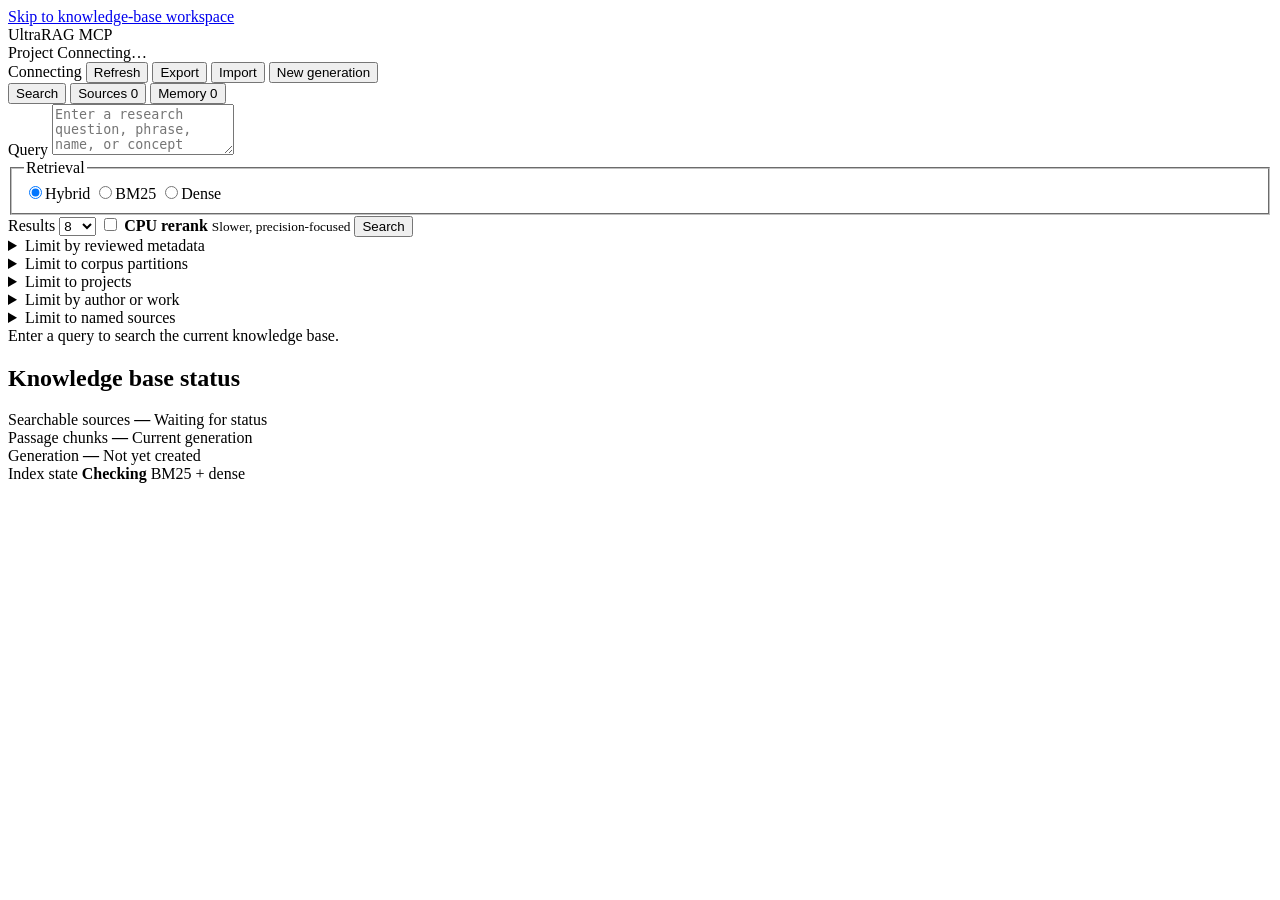
==== src/ui_ultra_rag_mcp/static/index.html @ 7df2b5f9 "Let a host show the MCP clients attached to it A server that serves a browser workspace and also ans" ====
<!doctype html>
<html lang="en">
  <head>
    <meta charset="utf-8">
    <meta name="viewport" content="width=device-width, initial-scale=1">
    <meta name="color-scheme" content="light">
    <meta name="description" content="Local evidence retrieval for an UltraRAG MCP knowledge base.">
    <title>UltraRAG MCP</title>
    <link rel="stylesheet" href="/assets/app.css">
    <script src="/assets/app.js" defer></script>
  </head>
  <body>
    <a class="skip-link" href="#workspace">Skip to knowledge-base workspace</a>

    <header class="site-header">
      <div id="application-name" class="brand-name">UltraRAG MCP</div>

      <div class="project-identity">
        <span id="project-label" class="project-label">Project</span>
        <span id="project-name" class="project-name">Connecting…</span>
        <span id="project-path" class="project-path"></span>
        <span id="version-label" class="version-label" hidden></span>
      </div>

      <div class="header-actions">
        <span id="connection-state" class="connection-state" data-state="loading">
          <span class="status-dot" aria-hidden="true"></span>
          <span>Connecting</span>
        </span>
        <button id="refresh-button" class="button button-quiet" type="button">
          Refresh
        </button>
        <button id="export-button" class="button button-quiet" type="button" data-capability="bundle_export">
          Export
        </button>
        <button id="import-button" class="button button-quiet" type="button" data-capability="bundle_import">
          Import
        </button>
        <button id="ingest-button" class="button button-primary" type="button" data-capability="ingestion">
          New generation
        </button>
      </div>
    </header>

    <main id="workspace" class="workspace">
      <nav id="section-tabs" class="section-tabs" aria-label="Knowledge base views">
        <button class="tab-button is-active" type="button" data-view="search" data-capability="documents" aria-selected="true">
          Search
        </button>
        <button class="tab-button" type="button" data-view="sources" data-capability="sources" aria-selected="false">
          Sources <span id="source-tab-count" class="tab-count">0</span>
        </button>
        <button class="tab-button" type="button" data-view="memory" data-capability="memory" aria-selected="false">
          <span id="memory-tab-label">Memory</span> <span id="memory-tab-count" class="tab-count">0</span>
        </button>
      </nav>

      <section id="search-view" class="view-panel is-active" data-panel="search" data-capability="documents">
        <form id="search-form" class="search-console">
          <label class="query-field" for="query">
            <span class="field-label">Query</span>
            <textarea
              id="query"
              name="query"
              rows="3"
              required
              placeholder="Enter a research question, phrase, name, or concept"
            ></textarea>
          </label>

          <div class="search-controls">
            <fieldset class="method-control" data-capability="retrieval_modes">
              <legend>Retrieval</legend>
              <label><input type="radio" name="retrieval_method" value="hybrid" checked><span>Hybrid</span></label>
              <label><input type="radio" name="retrieval_method" value="bm25"><span>BM25</span></label>
              <label><input type="radio" name="retrieval_method" value="dense"><span>Dense</span></label>
            </fieldset>

            <label class="compact-field" for="top-k">
              <span>Results</span>
              <select id="top-k" name="top_k">
                <option value="5">5</option>
                <option value="8" selected>8</option>
                <option value="12">12</option>
                <option value="20">20</option>
              </select>
            </label>

            <label class="check-control" for="rerank" data-capability="reranking">
              <input id="rerank" name="rerank" type="checkbox">
              <span>
                <strong>CPU rerank</strong>
                <small>Slower, precision-focused</small>
              </span>
            </label>

            <button id="search-button" class="button button-primary search-submit" type="submit">
              Search
            </button>
          </div>

          <details class="filter-drawer" data-capability="metadata_filters">
            <summary>Limit by reviewed metadata</summary>
            <div class="filter-fields">
              <label for="category-filter">
                <span class="field-label">Categories</span>
                <input id="category-filter" type="text" placeholder="political economy, technology">
                <small>Comma separated; every category must match.</small>
              </label>
              <label for="keyword-filter">
                <span class="field-label">Keywords</span>
                <input id="keyword-filter" type="text" placeholder="labour, AI">
                <small>Comma separated; every keyword must match.</small>
              </label>
            </div>
          </details>

          <details class="filter-drawer" data-capability="category_partitions">
            <summary>Limit to corpus partitions</summary>
            <div class="filter-fields">
              <label for="category-any-filter">
                <span class="field-label">Any of these categories</span>
                <input id="category-any-filter" type="text" placeholder="Commodity fetishism, Digital defetishism">
                <small>Comma separated; at least one category must match. Pick from the partition list beside the status.</small>
              </label>
            </div>
          </details>

          <details class="filter-drawer" data-capability="project_metadata">
            <summary>Limit to projects</summary>
            <div class="filter-fields">
              <label for="project-any-filter">
                <span class="field-label">Any of these projects</span>
                <input id="project-any-filter" type="text" placeholder="ai-and-fetishism">
                <small>Comma separated; at least one project tag must match. Pick from the project list beside the status.</small>
              </label>
            </div>
          </details>

          <details class="filter-drawer" data-capability="bibliographic_filters">
            <summary>Limit by author or work</summary>
            <div class="filter-fields">
              <label for="author-filter">
                <span class="field-label">Any of these authors</span>
                <input id="author-filter" type="text" placeholder="Crawford, Gidwani">
                <small>Comma separated; at least one name must appear in the source's authors. A surname is enough.</small>
              </label>
              <label for="title-filter">
                <span class="field-label">Any of these titles</span>
                <input id="title-filter" type="text" placeholder="Atlas of AI, Waste Frontiers">
                <small>Comma separated; at least one phrase must appear in the source's title. A remembered fragment is enough.</small>
              </label>
            </div>
          </details>

          <details class="filter-drawer" data-capability="source_selection">
            <summary>Limit to named sources</summary>
            <div class="filter-fields">
              <label for="include-source-filter">
                <span class="field-label">Only these sources</span>
                <input id="include-source-filter" type="text" placeholder="src_…, src_…">
                <small>Stable source IDs, comma separated. Empty searches every source. Use “Only this source” in the Sources view.</small>
              </label>
              <label for="exclude-source-filter">
                <span class="field-label">Exclude these sources</span>
                <input id="exclude-source-filter" type="text" placeholder="src_…, src_…">
                <small>Stable source IDs, comma separated. Empty excludes nothing. Use “Exclude from search” in the Sources view.</small>
              </label>
            </div>
          </details>
        </form>

        <div id="search-summary" class="result-summary" hidden>
          <h2 id="result-heading">Results</h2>
          <div id="result-meta" class="result-meta"></div>
        </div>

        <div id="search-empty" class="empty-state">
          Enter a query to search the current knowledge base.
        </div>

        <div id="results" class="results-list" aria-live="polite"></div>
      </section>

      <section id="sources-view" class="view-panel" data-panel="sources" data-capability="sources" hidden>
        <div class="sources-toolbar">
          <h2>Indexed sources</h2>
          <label class="source-filter" for="source-filter">
            <span class="visually-hidden">Filter sources</span>
            <input id="source-filter" type="search" placeholder="Filter by title, author, category…">
          </label>
        </div>

        <div id="source-list" class="source-list" aria-live="polite"></div>

        <section id="excluded-section" class="excluded-section" hidden>
          <div class="section-heading-row">
            <h3>Excluded sources</h3>
            <span id="excluded-count" class="count-badge">0</span>
          </div>
          <div id="excluded-list" class="excluded-list"></div>
        </section>
      </section>

      <section id="memory-view" class="view-panel" data-panel="memory" data-capability="memory" hidden>
        <div class="memory-toolbar">
          <h2 id="memory-heading">Memory</h2>
        </div>

        <p id="memory-note" class="form-note" hidden></p>

        <div id="memory-scopes" class="memory-scopes" aria-live="polite"></div>
      </section>

      <section class="system-summary" data-capability="documents" aria-labelledby="system-summary-title">
        <h2 id="system-summary-title">Knowledge base status</h2>

        <div id="status-cards" class="status-grid" aria-live="polite">
          <article class="stat-card">
            <span class="stat-label">Searchable sources</span>
            <strong id="searchable-count" class="stat-value">—</strong>
            <span id="source-detail" class="stat-detail">Waiting for status</span>
          </article>
          <article class="stat-card">
            <span class="stat-label">Passage chunks</span>
            <strong id="chunk-count" class="stat-value">—</strong>
            <span class="stat-detail">Current generation</span>
          </article>
          <article class="stat-card">
            <span class="stat-label">Generation</span>
            <strong id="generation-label" class="stat-value stat-value-code">—</strong>
            <span id="generation-date" class="stat-detail">Not yet created</span>
          </article>
          <article class="stat-card stat-card-state">
            <span class="stat-label">Index state</span>
            <strong id="index-state" class="stat-value stat-value-state">Checking</strong>
            <span id="retrieval-detail" class="stat-detail">BM25 + dense</span>
          </article>
        </div>

        <div id="project-summary" class="partition-summary" data-capability="project_metadata" hidden>
          <h3>Projects</h3>
          <p class="form-note">Reviewed project tags with the number of searchable sources gathered for each. Select one to search it.</p>
          <div id="project-chips" class="partition-chips"></div>
        </div>

        <div id="partition-summary" class="partition-summary" data-capability="category_partitions" hidden>
          <h3>Corpus partitions</h3>
          <p class="form-note">Reviewed categories with the number of searchable sources carrying each. Select one to search it; select several to search their union.</p>
          <div id="partition-chips" class="partition-chips"></div>
        </div>

        <div id="client-summary" class="partition-summary" data-capability="clients" hidden>
          <h3>Attached clients</h3>
          <p class="form-note">Agents connected to this app over MCP. Disconnecting one ends its session; the client owns the process and decides whether to come back.</p>
          <div id="client-chips" class="partition-chips"></div>
        </div>

        <div id="status-notice" class="notice" hidden>
          <div>
            <strong id="status-notice-title">Attention needed</strong>
            <p id="status-notice-text"></p>
          </div>
          <button id="notice-action" class="text-button" type="button">Review sources</button>
        </div>
      </section>
    </main>

    <footer id="footer-text" class="site-footer" hidden></footer>

    <dialog id="ingest-dialog" class="dialog">
      <form id="ingest-form" method="dialog">
        <div class="dialog-header">
          <h2>Create a new generation</h2>
          <button class="icon-button dialog-close" type="button" aria-label="Close">×</button>
        </div>
        <p id="ingest-intro" class="dialog-intro">
          Included documents will be extracted and indexed. The current generation
          remains active unless the complete build succeeds.
        </p>
        <div class="two-column-fields" data-capability="chunk_settings">
          <label for="chunk-size">
            <span class="field-label">Chunk size</span>
            <input id="chunk-size" type="number" min="50" max="384" value="384" required>
            <small>GPT-2 tokens, maximum 384.</small>
          </label>
          <label for="chunk-overlap">
            <span class="field-label">Overlap</span>
            <input id="chunk-overlap" type="number" min="0" max="383" value="64" required>
            <small>Must be smaller than chunk size.</small>
          </label>
        </div>
        <div class="dialog-actions">
          <button class="button button-quiet dialog-close" type="button">Cancel</button>
          <button id="ingest-submit" class="button button-primary" type="submit">Create generation</button>
        </div>
      </form>
    </dialog>

    <dialog id="metadata-dialog" class="dialog dialog-wide">
      <form id="metadata-form" method="dialog">
        <div class="dialog-header">
          <h2>Edit source metadata</h2>
          <button class="icon-button dialog-close" type="button" aria-label="Close">×</button>
        </div>
        <input id="metadata-source-path" type="hidden">
        <div class="metadata-fields">
          <label class="field-span" for="metadata-title">
            <span class="field-label">Title</span>
            <input id="metadata-title" type="text">
          </label>
          <label for="metadata-authors">
            <span class="field-label">Authors</span>
            <input id="metadata-authors" type="text" placeholder="Author One, Author Two">
          </label>
          <label for="metadata-year">
            <span class="field-label">Year</span>
            <input id="metadata-year" type="number" min="1" max="9999">
          </label>
          <label class="field-span" for="metadata-doi">
            <span class="field-label">DOI</span>
            <input id="metadata-doi" type="text" placeholder="10.xxxx/…">
          </label>
          <label for="metadata-categories">
            <span class="field-label">Categories</span>
            <input id="metadata-categories" type="text" placeholder="political economy, media theory">
          </label>
          <label for="metadata-keywords">
            <span class="field-label">Keywords</span>
            <input id="metadata-keywords" type="text" placeholder="AI, labour, fetishism">
          </label>
          <label for="metadata-project" data-capability="project_metadata">
            <span class="field-label">Projects</span>
            <input id="metadata-project" type="text" placeholder="ai-and-fetishism">
          </label>
        </div>
        <p class="form-note">Metadata changes become searchable after a new ingestion.</p>
        <div class="dialog-actions">
          <button class="button button-quiet dialog-close" type="button">Cancel</button>
          <button id="metadata-submit" class="button button-primary" type="submit">Save metadata</button>
        </div>
      </form>
    </dialog>

    <dialog id="exclusion-dialog" class="dialog">
      <form id="exclusion-form" method="dialog">
        <div class="dialog-header">
          <h2>Exclude this source?</h2>
          <button class="icon-button dialog-close" type="button" aria-label="Close">×</button>
        </div>
        <input id="exclusion-source-path" type="hidden">
        <p id="exclusion-source-name" class="dialog-source-name"></p>
        <label for="exclusion-reason">
          <span class="field-label">Reason</span>
          <textarea id="exclusion-reason" rows="4" required placeholder="For example: duplicate representation; preferred copy is …"></textarea>
        </label>
        <p class="form-note">
          Retrieval changes immediately. The original file is not deleted or edited.
        </p>
        <div class="dialog-actions">
          <button class="button button-quiet dialog-close" type="button">Cancel</button>
          <button id="exclusion-submit" class="button button-danger" type="submit">Exclude source</button>
        </div>
      </form>
    </dialog>

    <dialog id="context-dialog" class="dialog dialog-context">
      <div class="dialog-header">
        <h2 id="context-title">Passage context</h2>
        <button class="icon-button dialog-close" type="button" aria-label="Close">×</button>
      </div>
      <div id="context-content" class="context-content"></div>
    </dialog>

    <dialog id="bundle-dialog" class="dialog">
      <form id="bundle-form" method="dialog">
        <div class="dialog-header">
          <h2>Import a project bundle</h2>
          <button class="icon-button dialog-close" type="button" aria-label="Close">×</button>
        </div>
        <p id="bundle-import-intro" class="dialog-intro">
          Place the archive in the server's project-local bundle directory, then
          enter its filename.
        </p>
        <label for="bundle-name">
          <span class="field-label">Bundle filename</span>
          <input id="bundle-name" type="text" required placeholder="project-generation.research-rag.zip">
        </label>
        <label class="check-control bundle-activate" for="bundle-activate">
          <input id="bundle-activate" type="checkbox" checked>
          <span>
            <strong>Select after import</strong>
            <small>The current generation changes only after validation and index reconstruction.</small>
          </span>
        </label>
        <div class="dialog-actions">
          <button class="button button-quiet dialog-close" type="button">Cancel</button>
          <button class="button button-primary" type="submit">Import bundle</button>
        </div>
      </form>
    </dialog>

    <dialog id="memory-standing-dialog" class="dialog dialog-wide">
      <form id="memory-standing-form" method="dialog">
        <div class="dialog-header">
          <h2 id="memory-standing-dialog-title">Edit standing memory</h2>
          <button class="icon-button dialog-close" type="button" aria-label="Close">×</button>
        </div>
        <p id="memory-standing-intro" class="dialog-intro">
          The whole standing document is replaced. It is written only when it still
          matches the version this page read, so a change made meanwhile is never
          overwritten.
        </p>
        <label for="memory-standing-content">
          <span class="field-label">Standing memory</span>
          <textarea id="memory-standing-content" rows="12" required></textarea>
        </label>
        <div class="dialog-actions">
          <button class="button button-quiet dialog-close" type="button">Cancel</button>
          <button id="memory-standing-submit" class="button button-primary" type="submit">Save standing memory</button>
        </div>
      </form>
    </dialog>

    <div id="busy-bar" class="busy-bar" hidden role="status" aria-live="polite">
      <span class="busy-spinner" aria-hidden="true"></span>
      <span id="busy-message">Working…</span>
    </div>
    <div id="toast-region" class="toast-region" aria-live="polite"></div>
  </body>
</html>
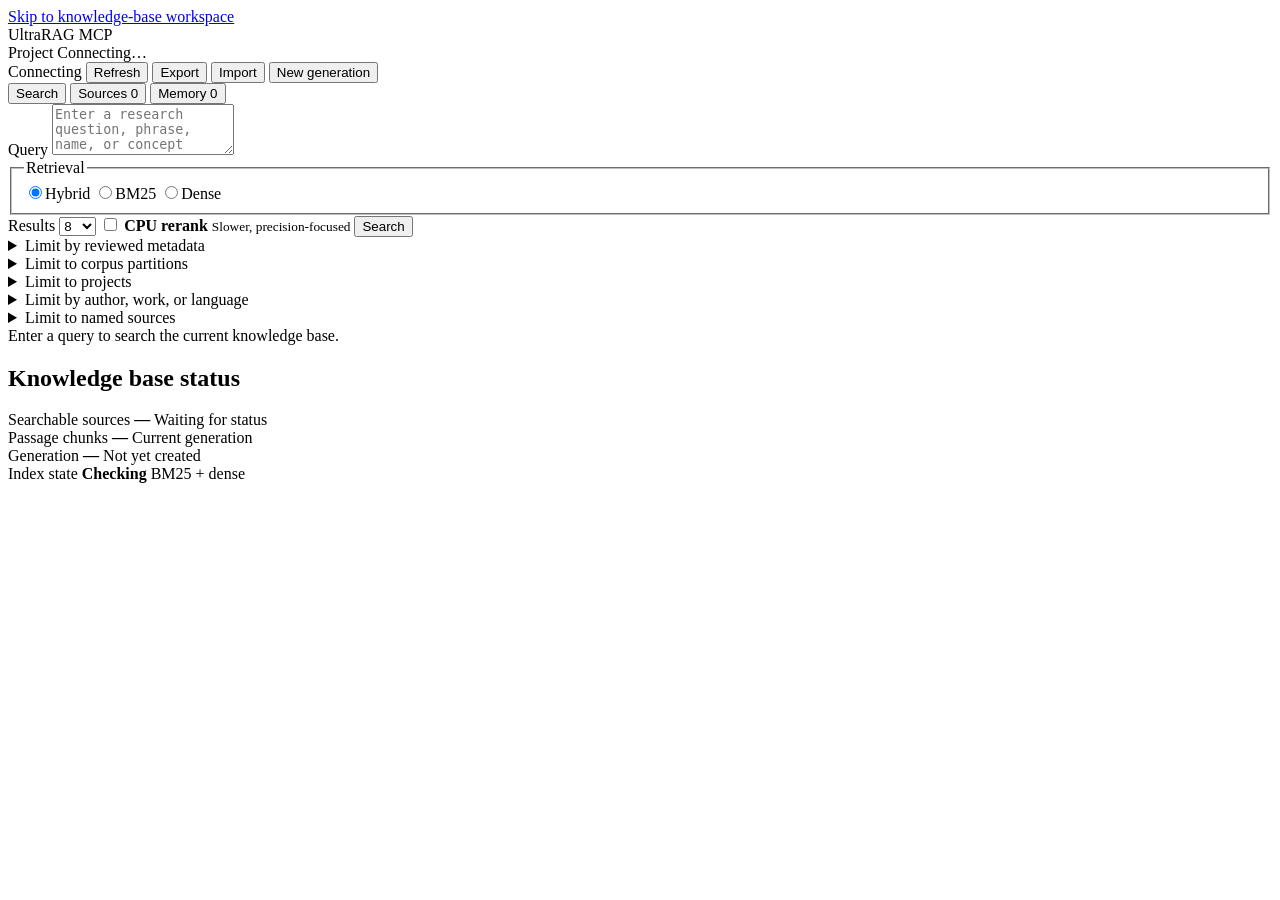
==== commit 98a97a92: "Carry a source's language through the bibliographic filter A workspace reader could narrow a search " ====
--- a/src/ui_ultra_rag_mcp/static/index.html
+++ b/src/ui_ultra_rag_mcp/static/index.html
@@ -138,7 +138,7 @@
           </details>
 
           <details class="filter-drawer" data-capability="bibliographic_filters">
-            <summary>Limit by author or work</summary>
+            <summary>Limit by author, work, or language</summary>
             <div class="filter-fields">
               <label for="author-filter">
                 <span class="field-label">Any of these authors</span>
@@ -149,6 +149,11 @@
                 <span class="field-label">Any of these titles</span>
                 <input id="title-filter" type="text" placeholder="Atlas of AI, Waste Frontiers">
                 <small>Comma separated; at least one phrase must appear in the source's title. A remembered fragment is enough.</small>
+              </label>
+              <label for="language-filter">
+                <span class="field-label">Any of these languages</span>
+                <input id="language-filter" type="text" placeholder="en, de">
+                <small>Comma separated; at least one ISO 639 code must match the source's language. Pick from the language list beside the status.</small>
               </label>
             </div>
           </details>
@@ -250,6 +255,12 @@
           <div id="partition-chips" class="partition-chips"></div>
         </div>
 
+        <div id="language-summary" class="partition-summary" data-capability="bibliographic_filters" hidden>
+          <h3>Languages</h3>
+          <p class="form-note">The language recorded for each searchable source. Select one to search it; select several to search their union.</p>
+          <div id="language-chips" class="partition-chips"></div>
+        </div>
+
         <div id="client-summary" class="partition-summary" data-capability="clients" hidden>
           <h3>Attached clients</h3>
           <p class="form-note">Agents connected to this app over MCP. Disconnecting one ends its session; the client owns the process and decides whether to come back.</p>
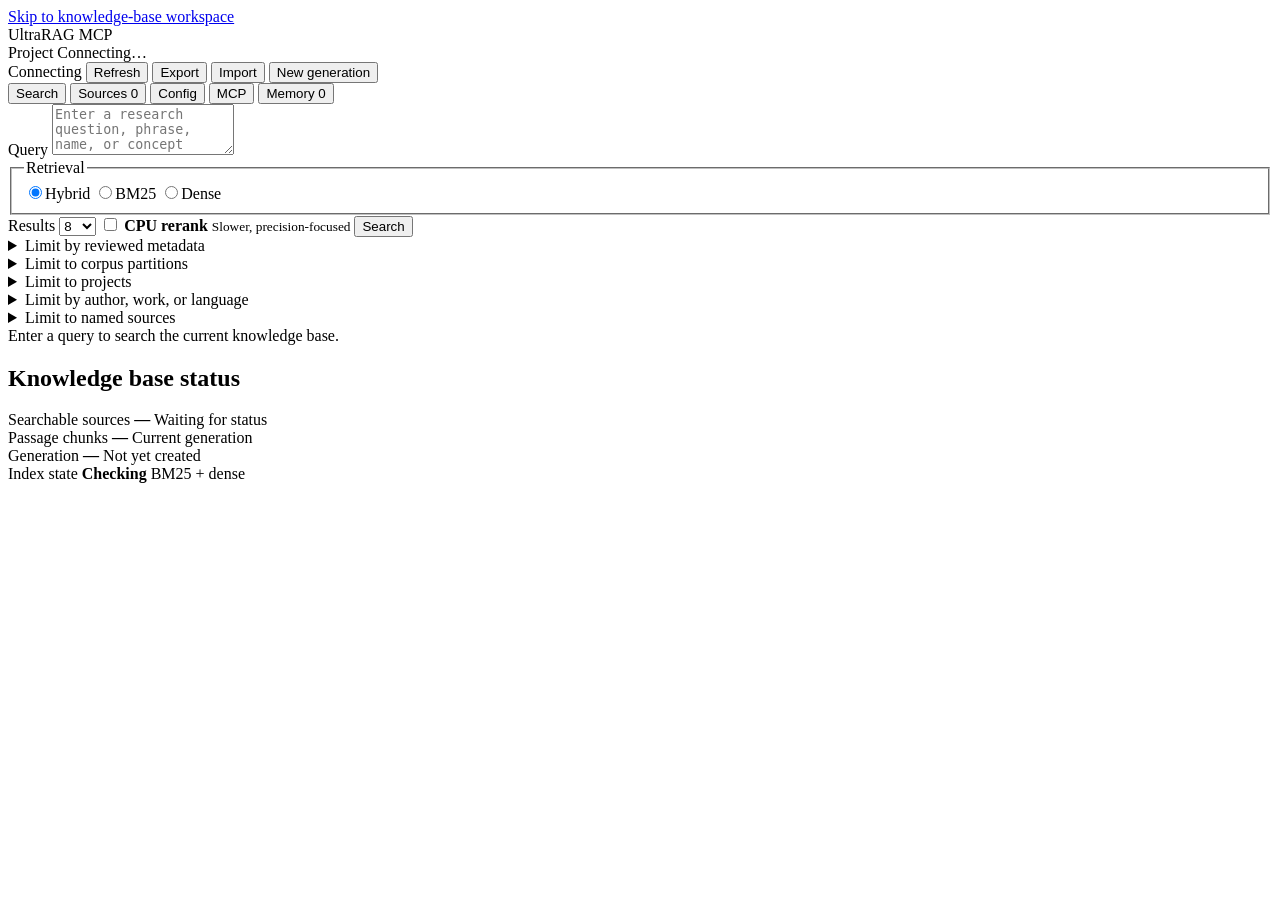
==== commit 713715bb: "Give the workspace a tab per job, and say which project it serves A reader opening one installation'" ====
--- a/src/ui_ultra_rag_mcp/static/index.html
+++ b/src/ui_ultra_rag_mcp/static/index.html
@@ -22,6 +22,26 @@
         <span id="version-label" class="version-label" hidden></span>
       </div>
 
+      <div id="project-selector" class="project-selector" data-capability="projects" hidden>
+        <label class="compact-field" for="project-select">
+          <span>Projects</span>
+          <select id="project-select" name="project"></select>
+        </label>
+        <p class="form-note project-selector-note">
+          Opening another project opens its own workspace in a new tab.
+        </p>
+        <p id="project-selector-message" class="form-note" hidden></p>
+        <div class="project-actions">
+          <button id="project-open" class="button button-primary" type="button" hidden>
+            Open workspace
+          </button>
+          <p id="project-start-command" class="dialog-source-name" hidden></p>
+          <button id="project-copy-command" class="text-button" type="button" hidden>
+            Copy start command
+          </button>
+        </div>
+      </div>
+
       <div class="header-actions">
         <span id="connection-state" class="connection-state" data-state="loading">
           <span class="status-dot" aria-hidden="true"></span>
@@ -49,6 +69,12 @@
         </button>
         <button class="tab-button" type="button" data-view="sources" data-capability="sources" aria-selected="false">
           Sources <span id="source-tab-count" class="tab-count">0</span>
+        </button>
+        <button class="tab-button" type="button" data-view="config" data-capability="settings" aria-selected="false">
+          Config
+        </button>
+        <button class="tab-button" type="button" data-view="mcp" data-capability="clients" aria-selected="false">
+          MCP
         </button>
         <button class="tab-button" type="button" data-view="memory" data-capability="memory" aria-selected="false">
           <span id="memory-tab-label">Memory</span> <span id="memory-tab-count" class="tab-count">0</span>
@@ -205,6 +231,64 @@
           </div>
           <div id="excluded-list" class="excluded-list"></div>
         </section>
+      </section>
+
+      <section id="config-view" class="view-panel" data-panel="config" data-capability="settings" hidden>
+        <div id="settings-panel" class="settings-panel">
+          <h2>Settings</h2>
+          <p class="form-note">
+            The values this server uses, where each came from, and what changing it
+            costs. A value the server set outside this project is shown as it is
+            and cannot be edited here.
+          </p>
+          <p id="settings-message" class="form-note" hidden></p>
+          <p id="settings-notice" class="notice-inline" hidden></p>
+          <form id="settings-form" class="settings-form">
+            <div id="settings-sections" class="settings-sections"></div>
+            <div class="sql-actions">
+              <button id="settings-submit" class="button button-primary" type="submit" disabled>Save changes</button>
+              <button id="settings-reload" class="button button-quiet" type="button">Reload settings</button>
+              <small class="sql-write-note">The server decides which values it will accept, and refuses anything else.</small>
+            </div>
+          </form>
+        </div>
+      </section>
+
+      <section id="mcp-view" class="view-panel" data-panel="mcp" data-capability="clients" hidden>
+        <h2>MCP</h2>
+        <p class="form-note">
+          Where this app serves agents, which agents are attached to it now, and
+          the entry that points a new one at it.
+        </p>
+
+        <div id="client-summary" class="partition-summary">
+          <h3>Attached clients</h3>
+          <p class="form-note">Agents connected to this app over MCP. Disconnecting one ends its session; the client owns the process and decides whether to come back.</p>
+          <div id="client-chips" class="partition-chips"></div>
+        </div>
+
+        <div id="agent-endpoint" class="partition-summary">
+          <h3>Agent endpoint</h3>
+          <p class="form-note">The address an MCP client that can open a socket is given. It is served by the app this page belongs to.</p>
+          <div class="sql-actions">
+            <p id="agent-url" class="dialog-source-name"></p>
+            <button id="agent-url-copy" class="text-button" type="button" disabled>Copy endpoint</button>
+          </div>
+        </div>
+
+        <div id="agent-entry-summary" class="partition-summary" data-capability="agent_entry">
+          <h3>Client entry</h3>
+          <p class="form-note">
+            For a client that cannot open a socket. Copy it into that client's own
+            configuration; it names the project rather than its directory, so one
+            entry works on every machine holding the project.
+          </p>
+          <pre id="agent-entry" class="standing-document"></pre>
+          <div class="sql-actions">
+            <button id="agent-entry-copy" class="text-button" type="button" disabled>Copy client entry</button>
+            <small class="sql-write-note">Generated by the server this page is served by, and shown exactly as it produced it.</small>
+          </div>
+        </div>
       </section>
 
       <section id="memory-view" class="view-panel" data-panel="memory" data-capability="memory" hidden>
@@ -261,10 +345,52 @@
           <div id="language-chips" class="partition-chips"></div>
         </div>
 
-        <div id="client-summary" class="partition-summary" data-capability="clients" hidden>
-          <h3>Attached clients</h3>
-          <p class="form-note">Agents connected to this app over MCP. Disconnecting one ends its session; the client owns the process and decides whether to come back.</p>
-          <div id="client-chips" class="partition-chips"></div>
+        <div id="generation-summary" class="partition-summary" data-capability="generations" hidden>
+          <h3>Generations</h3>
+          <p class="form-note">Every successful build of this corpus, and the one a search reads now. Removing one frees its space and cannot be undone; the original sources are not touched, and rebuilding costs one ingestion.</p>
+          <div id="generation-chips" class="partition-chips"></div>
+        </div>
+
+        <div id="sql-console" class="partition-summary" data-capability="sql_console" hidden>
+          <h3>SQL console</h3>
+          <p class="form-note">
+            Read this project's stored records, or run a statement that changes them.
+            The server owns its store: it decides which scope a statement may reach and
+            refuses whatever it will not run. This workspace sends the statement as typed
+            and shows what came back.
+          </p>
+          <form id="sql-form" class="sql-console-form">
+            <label class="sql-scope-field" for="sql-scope">
+              <span class="field-label">Scope</span>
+              <select id="sql-scope" name="scope"></select>
+            </label>
+            <label class="sql-statement-field" for="sql-statement">
+              <span class="field-label">Statement</span>
+              <textarea id="sql-statement" name="statement" rows="4" spellcheck="false" placeholder="SELECT …"></textarea>
+            </label>
+            <div class="sql-actions">
+              <button id="sql-run-button" class="button button-primary" type="submit" disabled>Run query</button>
+              <button id="sql-execute-button" class="button button-danger" type="button" disabled>Execute write</button>
+              <small class="sql-write-note">Execute changes stored records, and the server reindexes the change. This workspace cannot undo it.</small>
+            </div>
+          </form>
+          <p id="sql-message" class="form-note" hidden></p>
+          <p id="sql-affected" class="sql-affected" hidden></p>
+          <div id="sql-results" class="sql-results" aria-live="polite"></div>
+        </div>
+
+        <div id="chunk-exclusion-summary" class="partition-summary" data-capability="chunk_exclusion" hidden>
+          <div class="section-heading-row">
+            <h3>Chunk exclusions</h3>
+            <span id="chunk-exclusion-count" class="count-badge">0</span>
+          </div>
+          <p class="form-note">
+            Chunks this server has removed from retrieval without removing their
+            source. The original files are not deleted or edited, and restoring one
+            returns it to the next generation.
+          </p>
+          <p id="chunk-exclusion-message" class="form-note" hidden></p>
+          <div id="chunk-exclusion-list" class="excluded-list" aria-live="polite"></div>
         </div>
 
         <div id="status-notice" class="notice" hidden>
@@ -371,6 +497,72 @@
         <div class="dialog-actions">
           <button class="button button-quiet dialog-close" type="button">Cancel</button>
           <button id="exclusion-submit" class="button button-danger" type="submit">Exclude source</button>
+        </div>
+      </form>
+    </dialog>
+
+    <dialog id="chunk-dialog" class="dialog">
+      <form id="chunk-form" method="dialog">
+        <div class="dialog-header">
+          <h2>Exclude this chunk?</h2>
+          <button class="icon-button dialog-close" type="button" aria-label="Close">×</button>
+        </div>
+        <input id="chunk-id" type="hidden">
+        <p id="chunk-name" class="dialog-source-name"></p>
+        <label for="chunk-reason">
+          <span class="field-label">Reason</span>
+          <textarea id="chunk-reason" rows="4" required placeholder="For example: this passage repeats the one beside it"></textarea>
+        </label>
+        <p class="form-note">
+          Retrieval changes for the next generation. The source file is not deleted or edited.
+        </p>
+        <p id="chunk-error" class="dialog-error" hidden></p>
+        <div class="dialog-actions">
+          <button class="button button-quiet dialog-close" type="button">Cancel</button>
+          <button id="chunk-submit" class="button button-danger" type="submit">Exclude chunk</button>
+        </div>
+      </form>
+    </dialog>
+
+    <dialog id="settings-confirm-dialog" class="dialog">
+      <form id="settings-confirm-form" method="dialog">
+        <div class="dialog-header">
+          <h2>Apply these settings?</h2>
+          <button class="icon-button dialog-close" type="button" aria-label="Close">×</button>
+        </div>
+        <p class="dialog-intro">
+          Some of these values change what the current generation holds. The server
+          keeps the generation in use until you rebuild it.
+        </p>
+        <ul id="settings-confirm-list" class="settings-confirm-list"></ul>
+        <label for="settings-confirm-word">
+          <span id="settings-confirm-label" class="field-label">Type to confirm</span>
+          <input id="settings-confirm-word" type="text" autocomplete="off" placeholder="ingest">
+        </label>
+        <p id="settings-confirm-error" class="dialog-error" hidden></p>
+        <div class="dialog-actions">
+          <button class="button button-quiet dialog-close" type="button">Cancel</button>
+          <button id="settings-confirm-submit" class="button button-primary" type="submit" disabled>Apply changes</button>
+        </div>
+      </form>
+    </dialog>
+
+    <dialog id="generation-dialog" class="dialog">
+      <form id="generation-form" method="dialog">
+        <div class="dialog-header">
+          <h2>Remove this generation?</h2>
+          <button class="icon-button dialog-close" type="button" aria-label="Close">×</button>
+        </div>
+        <input id="generation-remove-id" type="hidden">
+        <p id="generation-remove-name" class="dialog-source-name"></p>
+        <label for="generation-confirm">
+          <span class="field-label">Type the id to confirm</span>
+          <input id="generation-confirm" type="text" autocomplete="off" required placeholder="20260930T191235Z-45608dc5">
+          <small>Removal is permanent. The search index, the passages, and the vectors are deleted; the original sources are not, and rebuilding costs one ingestion.</small>
+        </label>
+        <div class="dialog-actions">
+          <button class="button button-quiet dialog-close" type="button">Cancel</button>
+          <button id="generation-submit" class="button button-danger" type="submit" disabled>Remove generation</button>
         </div>
       </form>
     </dialog>
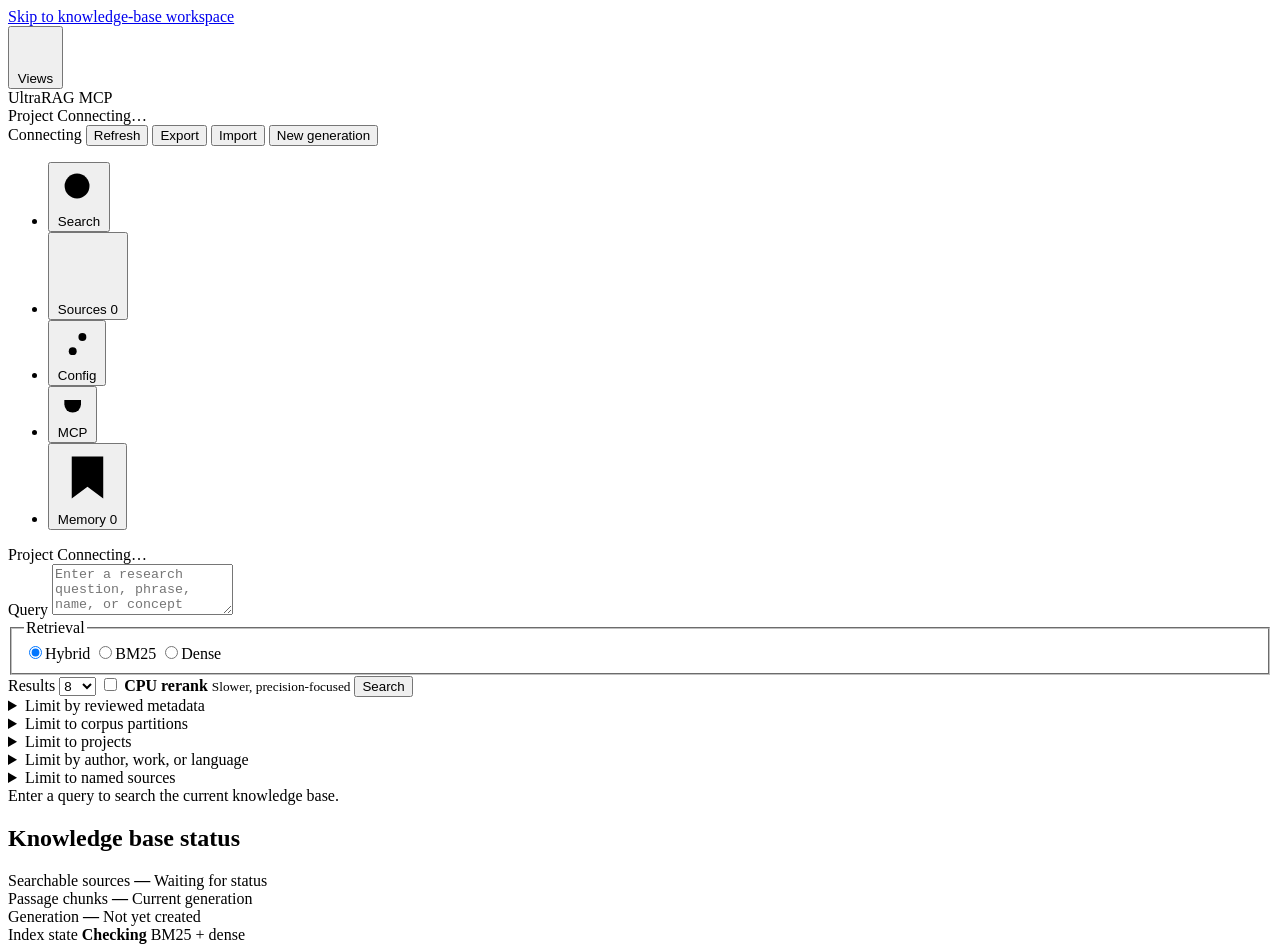
==== commit 1db180ea: "Give the workspace a sidebar, and room to read it The page was cramped: a strip of tabs, a project s" ====
--- a/src/ui_ultra_rag_mcp/static/index.html
+++ b/src/ui_ultra_rag_mcp/static/index.html
@@ -3,7 +3,7 @@
   <head>
     <meta charset="utf-8">
     <meta name="viewport" content="width=device-width, initial-scale=1">
-    <meta name="color-scheme" content="light">
+    <meta name="color-scheme" content="light dark">
     <meta name="description" content="Local evidence retrieval for an UltraRAG MCP knowledge base.">
     <title>UltraRAG MCP</title>
     <link rel="stylesheet" href="/assets/app.css">
@@ -13,6 +13,19 @@
     <a class="skip-link" href="#workspace">Skip to knowledge-base workspace</a>
 
     <header class="site-header">
+      <button
+        id="nav-toggle"
+        class="nav-toggle"
+        type="button"
+        aria-expanded="false"
+        aria-controls="workspace-nav"
+      >
+        <svg class="nav-toggle-icon" viewBox="0 0 24 24" aria-hidden="true" focusable="false">
+          <path d="M4 7h16M4 12h16M4 17h16"></path>
+        </svg>
+        <span class="visually-hidden">Views</span>
+      </button>
+
       <div id="application-name" class="brand-name">UltraRAG MCP</div>
 
       <div class="project-identity">
@@ -23,19 +36,19 @@
       </div>
 
       <div id="project-selector" class="project-selector" data-capability="projects" hidden>
-        <label class="compact-field" for="project-select">
-          <span>Projects</span>
+        <label class="project-selector-field" for="project-select">
+          <span class="field-label">Projects</span>
           <select id="project-select" name="project"></select>
         </label>
         <p class="form-note project-selector-note">
           Opening another project opens its own workspace in a new tab.
         </p>
         <p id="project-selector-message" class="form-note" hidden></p>
+        <p id="project-start-command" class="project-start-command" hidden></p>
         <div class="project-actions">
           <button id="project-open" class="button button-primary" type="button" hidden>
             Open workspace
           </button>
-          <p id="project-start-command" class="dialog-source-name" hidden></p>
           <button id="project-copy-command" class="text-button" type="button" hidden>
             Copy start command
           </button>
@@ -62,346 +75,393 @@
       </div>
     </header>
 
-    <main id="workspace" class="workspace">
-      <nav id="section-tabs" class="section-tabs" aria-label="Knowledge base views">
-        <button class="tab-button is-active" type="button" data-view="search" data-capability="documents" aria-selected="true">
-          Search
-        </button>
-        <button class="tab-button" type="button" data-view="sources" data-capability="sources" aria-selected="false">
-          Sources <span id="source-tab-count" class="tab-count">0</span>
-        </button>
-        <button class="tab-button" type="button" data-view="config" data-capability="settings" aria-selected="false">
-          Config
-        </button>
-        <button class="tab-button" type="button" data-view="mcp" data-capability="clients" aria-selected="false">
-          MCP
-        </button>
-        <button class="tab-button" type="button" data-view="memory" data-capability="memory" aria-selected="false">
-          <span id="memory-tab-label">Memory</span> <span id="memory-tab-count" class="tab-count">0</span>
-        </button>
+    <div class="app-body">
+      <nav id="workspace-nav" class="workspace-sidebar" aria-label="Knowledge base views">
+        <ul class="sidebar-list">
+          <li class="sidebar-item is-active" data-view="search" data-capability="documents">
+            <button class="nav-item is-active" type="button" aria-current="page">
+              <svg class="nav-item-icon" viewBox="0 0 24 24" aria-hidden="true" focusable="false">
+                <circle cx="11" cy="11" r="6.5"></circle>
+                <path d="m16 16 4.5 4.5"></path>
+              </svg>
+              <span class="nav-item-name">Search</span>
+            </button>
+          </li>
+          <li class="sidebar-item" data-view="sources" data-capability="sources">
+            <button class="nav-item" type="button">
+              <svg class="nav-item-icon" viewBox="0 0 24 24" aria-hidden="true" focusable="false">
+                <path d="M4 6.5h16M4 12h16M4 17.5h10"></path>
+              </svg>
+              <span class="nav-item-name">
+                Sources <span id="source-nav-count" class="nav-item-count">0</span>
+              </span>
+            </button>
+          </li>
+          <li class="sidebar-item" data-view="config" data-capability="settings">
+            <button class="nav-item" type="button">
+              <svg class="nav-item-icon" viewBox="0 0 24 24" aria-hidden="true" focusable="false">
+                <path d="M4 8h9M17.5 8H20"></path>
+                <circle cx="15" cy="8" r="2.25"></circle>
+                <path d="M4 16h3.5M12 16h8"></path>
+                <circle cx="9.5" cy="16" r="2.25"></circle>
+              </svg>
+              <span class="nav-item-name">Config</span>
+            </button>
+          </li>
+          <li class="sidebar-item" data-view="mcp" data-capability="clients">
+            <button class="nav-item" type="button">
+              <svg class="nav-item-icon" viewBox="0 0 24 24" aria-hidden="true" focusable="false">
+                <path d="M9 3v5M15 3v5"></path>
+                <path d="M6 8h12v3a6 6 0 0 1-6 6 6 6 0 0 1-6-6z"></path>
+                <path d="M12 17v4"></path>
+              </svg>
+              <span class="nav-item-name">MCP</span>
+            </button>
+          </li>
+          <li class="sidebar-item" data-view="memory" data-capability="memory">
+            <button class="nav-item" type="button">
+              <svg class="nav-item-icon" viewBox="0 0 24 24" aria-hidden="true" focusable="false">
+                <path d="M6 4h12v16l-6-4.5L6 20z"></path>
+              </svg>
+              <span class="nav-item-name">
+                <span id="memory-tab-label">Memory</span>
+                <span id="memory-nav-count" class="nav-item-count">0</span>
+              </span>
+            </button>
+          </li>
+        </ul>
+
+        <div class="sidebar-footer">
+          <span id="sidebar-project-label" class="sidebar-footer-label">Project</span>
+          <span id="sidebar-project-name" class="sidebar-footer-name">Connecting…</span>
+        </div>
       </nav>
 
-      <section id="search-view" class="view-panel is-active" data-panel="search" data-capability="documents">
-        <form id="search-form" class="search-console">
-          <label class="query-field" for="query">
-            <span class="field-label">Query</span>
-            <textarea
-              id="query"
-              name="query"
-              rows="3"
-              required
-              placeholder="Enter a research question, phrase, name, or concept"
-            ></textarea>
-          </label>
-
-          <div class="search-controls">
-            <fieldset class="method-control" data-capability="retrieval_modes">
-              <legend>Retrieval</legend>
-              <label><input type="radio" name="retrieval_method" value="hybrid" checked><span>Hybrid</span></label>
-              <label><input type="radio" name="retrieval_method" value="bm25"><span>BM25</span></label>
-              <label><input type="radio" name="retrieval_method" value="dense"><span>Dense</span></label>
-            </fieldset>
-
-            <label class="compact-field" for="top-k">
-              <span>Results</span>
-              <select id="top-k" name="top_k">
-                <option value="5">5</option>
-                <option value="8" selected>8</option>
-                <option value="12">12</option>
-                <option value="20">20</option>
-              </select>
+      <div id="nav-scrim" class="nav-scrim" hidden></div>
+
+      <main id="workspace" class="workspace">
+        <section id="search-view" class="view-panel is-active" data-panel="search" data-capability="documents">
+          <form id="search-form" class="search-console">
+            <label class="query-field" for="query">
+              <span class="field-label">Query</span>
+              <textarea
+                id="query"
+                name="query"
+                rows="3"
+                required
+                placeholder="Enter a research question, phrase, name, or concept"
+              ></textarea>
             </label>
 
-            <label class="check-control" for="rerank" data-capability="reranking">
-              <input id="rerank" name="rerank" type="checkbox">
-              <span>
-                <strong>CPU rerank</strong>
-                <small>Slower, precision-focused</small>
-              </span>
+            <div class="search-controls">
+              <fieldset class="method-control" data-capability="retrieval_modes">
+                <legend>Retrieval</legend>
+                <label><input type="radio" name="retrieval_method" value="hybrid" checked><span>Hybrid</span></label>
+                <label><input type="radio" name="retrieval_method" value="bm25"><span>BM25</span></label>
+                <label><input type="radio" name="retrieval_method" value="dense"><span>Dense</span></label>
+              </fieldset>
+
+              <label class="compact-field" for="top-k">
+                <span>Results</span>
+                <select id="top-k" name="top_k">
+                  <option value="5">5</option>
+                  <option value="8" selected>8</option>
+                  <option value="12">12</option>
+                  <option value="20">20</option>
+                </select>
+              </label>
+
+              <label class="check-control" for="rerank" data-capability="reranking">
+                <input id="rerank" name="rerank" type="checkbox">
+                <span>
+                  <strong>CPU rerank</strong>
+                  <small>Slower, precision-focused</small>
+                </span>
+              </label>
+
+              <button id="search-button" class="button button-primary search-submit" type="submit">
+                Search
+              </button>
+            </div>
+
+            <details class="filter-drawer" data-capability="metadata_filters">
+              <summary>Limit by reviewed metadata</summary>
+              <div class="filter-fields">
+                <label for="category-filter">
+                  <span class="field-label">Categories</span>
+                  <input id="category-filter" type="text" placeholder="political economy, technology">
+                  <small>Comma separated; every category must match.</small>
+                </label>
+                <label for="keyword-filter">
+                  <span class="field-label">Keywords</span>
+                  <input id="keyword-filter" type="text" placeholder="labour, AI">
+                  <small>Comma separated; every keyword must match.</small>
+                </label>
+              </div>
+            </details>
+
+            <details class="filter-drawer" data-capability="category_partitions">
+              <summary>Limit to corpus partitions</summary>
+              <div class="filter-fields">
+                <label for="category-any-filter">
+                  <span class="field-label">Any of these categories</span>
+                  <input id="category-any-filter" type="text" placeholder="Commodity fetishism, Digital defetishism">
+                  <small>Comma separated; at least one category must match. Pick from the partition list beside the status.</small>
+                </label>
+              </div>
+            </details>
+
+            <details class="filter-drawer" data-capability="project_metadata">
+              <summary>Limit to projects</summary>
+              <div class="filter-fields">
+                <label for="project-any-filter">
+                  <span class="field-label">Any of these projects</span>
+                  <input id="project-any-filter" type="text" placeholder="ai-and-fetishism">
+                  <small>Comma separated; at least one project tag must match. Pick from the project list beside the status.</small>
+                </label>
+              </div>
+            </details>
+
+            <details class="filter-drawer" data-capability="bibliographic_filters">
+              <summary>Limit by author, work, or language</summary>
+              <div class="filter-fields">
+                <label for="author-filter">
+                  <span class="field-label">Any of these authors</span>
+                  <input id="author-filter" type="text" placeholder="Crawford, Gidwani">
+                  <small>Comma separated; at least one name must appear in the source's authors. A surname is enough.</small>
+                </label>
+                <label for="title-filter">
+                  <span class="field-label">Any of these titles</span>
+                  <input id="title-filter" type="text" placeholder="Atlas of AI, Waste Frontiers">
+                  <small>Comma separated; at least one phrase must appear in the source's title. A remembered fragment is enough.</small>
+                </label>
+                <label for="language-filter">
+                  <span class="field-label">Any of these languages</span>
+                  <input id="language-filter" type="text" placeholder="en, de">
+                  <small>Comma separated; at least one ISO 639 code must match the source's language. Pick from the language list beside the status.</small>
+                </label>
+              </div>
+            </details>
+
+            <details class="filter-drawer" data-capability="source_selection">
+              <summary>Limit to named sources</summary>
+              <div class="filter-fields">
+                <label for="include-source-filter">
+                  <span class="field-label">Only these sources</span>
+                  <input id="include-source-filter" type="text" placeholder="src_…, src_…">
+                  <small>Stable source IDs, comma separated. Empty searches every source. Use “Only this source” in the Sources view.</small>
+                </label>
+                <label for="exclude-source-filter">
+                  <span class="field-label">Exclude these sources</span>
+                  <input id="exclude-source-filter" type="text" placeholder="src_…, src_…">
+                  <small>Stable source IDs, comma separated. Empty excludes nothing. Use “Exclude from search” in the Sources view.</small>
+                </label>
+              </div>
+            </details>
+          </form>
+
+          <div id="search-summary" class="result-summary" hidden>
+            <h2 id="result-heading">Results</h2>
+            <div id="result-meta" class="result-meta"></div>
+          </div>
+
+          <div id="search-empty" class="empty-state">
+            Enter a query to search the current knowledge base.
+          </div>
+
+          <div id="results" class="results-list" aria-live="polite"></div>
+        </section>
+
+        <section id="sources-view" class="view-panel" data-panel="sources" data-capability="sources" hidden>
+          <div class="sources-toolbar">
+            <h2>Indexed sources</h2>
+            <label class="source-filter" for="source-filter">
+              <span class="visually-hidden">Filter sources</span>
+              <input id="source-filter" type="search" placeholder="Filter by title, author, category…">
             </label>
-
-            <button id="search-button" class="button button-primary search-submit" type="submit">
-              Search
-            </button>
-          </div>
-
-          <details class="filter-drawer" data-capability="metadata_filters">
-            <summary>Limit by reviewed metadata</summary>
-            <div class="filter-fields">
-              <label for="category-filter">
-                <span class="field-label">Categories</span>
-                <input id="category-filter" type="text" placeholder="political economy, technology">
-                <small>Comma separated; every category must match.</small>
+          </div>
+
+          <div id="source-list" class="source-list" aria-live="polite"></div>
+
+          <section id="excluded-section" class="excluded-section" hidden>
+            <div class="section-heading-row">
+              <h3>Excluded sources</h3>
+              <span id="excluded-count" class="count-badge">0</span>
+            </div>
+            <div id="excluded-list" class="excluded-list"></div>
+          </section>
+        </section>
+
+        <section id="config-view" class="view-panel" data-panel="config" data-capability="settings" hidden>
+          <div id="settings-panel" class="settings-panel">
+            <h2>Settings</h2>
+            <p class="form-note measure">
+              The values this server uses, where each came from, and what changing it
+              costs. A value the server set outside this project is shown as it is
+              and cannot be edited here.
+            </p>
+            <p id="settings-message" class="form-note" hidden></p>
+            <p id="settings-notice" class="notice-inline" hidden></p>
+            <form id="settings-form" class="settings-form">
+              <div id="settings-sections" class="settings-sections"></div>
+              <div class="sql-actions">
+                <button id="settings-submit" class="button button-primary" type="submit" disabled>Save changes</button>
+                <button id="settings-reload" class="button button-quiet" type="button">Reload settings</button>
+                <small class="sql-write-note">The server decides which values it will accept, and refuses anything else.</small>
+              </div>
+            </form>
+          </div>
+        </section>
+
+        <section id="mcp-view" class="view-panel" data-panel="mcp" data-capability="clients" hidden>
+          <h2>MCP</h2>
+          <p class="form-note measure">
+            Where this app serves agents, which agents are attached to it now, and
+            the entry that points a new one at it.
+          </p>
+
+          <div id="client-summary" class="partition-summary">
+            <h3>Attached clients</h3>
+            <p class="form-note measure">Agents connected to this app over MCP. Disconnecting one ends its session; the client owns the process and decides whether to come back.</p>
+            <div id="client-chips" class="partition-chips"></div>
+          </div>
+
+          <div id="agent-endpoint" class="partition-summary">
+            <h3>Agent endpoint</h3>
+            <p class="form-note measure">The address an MCP client that can open a socket is given. It is served by the app this page belongs to.</p>
+            <div class="sql-actions">
+              <p id="agent-url" class="dialog-source-name"></p>
+              <button id="agent-url-copy" class="text-button" type="button" disabled>Copy endpoint</button>
+            </div>
+          </div>
+
+          <div id="agent-entry-summary" class="partition-summary" data-capability="agent_entry">
+            <h3>Client entry</h3>
+            <p class="form-note measure">
+              For a client that cannot open a socket. Copy it into that client's own
+              configuration; it names the project rather than its directory, so one
+              entry works on every machine holding the project.
+            </p>
+            <pre id="agent-entry" class="standing-document"></pre>
+            <div class="sql-actions">
+              <button id="agent-entry-copy" class="text-button" type="button" disabled>Copy client entry</button>
+              <small class="sql-write-note">Generated by the server this page is served by, and shown exactly as it produced it.</small>
+            </div>
+          </div>
+        </section>
+
+        <section id="memory-view" class="view-panel" data-panel="memory" data-capability="memory" hidden>
+          <div class="memory-toolbar">
+            <h2 id="memory-heading">Memory</h2>
+          </div>
+
+          <p id="memory-note" class="form-note measure" hidden></p>
+
+          <div id="memory-scopes" class="memory-scopes" aria-live="polite"></div>
+        </section>
+
+        <section class="system-summary" data-capability="documents" aria-labelledby="system-summary-title">
+          <h2 id="system-summary-title">Knowledge base status</h2>
+
+          <div id="status-cards" class="status-grid" aria-live="polite">
+            <article class="stat-card">
+              <span class="stat-label">Searchable sources</span>
+              <strong id="searchable-count" class="stat-value">—</strong>
+              <span id="source-detail" class="stat-detail">Waiting for status</span>
+            </article>
+            <article class="stat-card">
+              <span class="stat-label">Passage chunks</span>
+              <strong id="chunk-count" class="stat-value">—</strong>
+              <span class="stat-detail">Current generation</span>
+            </article>
+            <article class="stat-card">
+              <span class="stat-label">Generation</span>
+              <strong id="generation-label" class="stat-value stat-value-code">—</strong>
+              <span id="generation-date" class="stat-detail">Not yet created</span>
+            </article>
+            <article class="stat-card stat-card-state">
+              <span class="stat-label">Index state</span>
+              <strong id="index-state" class="stat-value stat-value-state">Checking</strong>
+              <span id="retrieval-detail" class="stat-detail">BM25 + dense</span>
+            </article>
+          </div>
+
+          <div id="project-summary" class="partition-summary" data-capability="project_metadata" hidden>
+            <h3>Projects</h3>
+            <p class="form-note measure">Reviewed project tags with the number of searchable sources gathered for each. Select one to search it.</p>
+            <div id="project-chips" class="partition-chips"></div>
+          </div>
+
+          <div id="partition-summary" class="partition-summary" data-capability="category_partitions" hidden>
+            <h3>Corpus partitions</h3>
+            <p class="form-note measure">Reviewed categories with the number of searchable sources carrying each. Select one to search it; select several to search their union.</p>
+            <div id="partition-chips" class="partition-chips"></div>
+          </div>
+
+          <div id="language-summary" class="partition-summary" data-capability="bibliographic_filters" hidden>
+            <h3>Languages</h3>
+            <p class="form-note measure">The language recorded for each searchable source. Select one to search it; select several to search their union.</p>
+            <div id="language-chips" class="partition-chips"></div>
+          </div>
+
+          <div id="generation-summary" class="partition-summary" data-capability="generations" hidden>
+            <h3>Generations</h3>
+            <p class="form-note measure">Every successful build of this corpus, and the one a search reads now. Removing one frees its space and cannot be undone; the original sources are not touched, and rebuilding costs one ingestion.</p>
+            <div id="generation-chips" class="partition-chips"></div>
+          </div>
+
+          <div id="sql-console" class="partition-summary" data-capability="sql_console" hidden>
+            <h3>SQL console</h3>
+            <p class="form-note measure">
+              Read this project's stored records, or run a statement that changes them.
+              The server owns its store: it decides which scope a statement may reach and
+              refuses whatever it will not run. This workspace sends the statement as typed
+              and shows what came back.
+            </p>
+            <form id="sql-form" class="sql-console-form">
+              <label class="sql-scope-field" for="sql-scope">
+                <span class="field-label">Scope</span>
+                <select id="sql-scope" name="scope"></select>
               </label>
-              <label for="keyword-filter">
-                <span class="field-label">Keywords</span>
-                <input id="keyword-filter" type="text" placeholder="labour, AI">
-                <small>Comma separated; every keyword must match.</small>
+              <label class="sql-statement-field" for="sql-statement">
+                <span class="field-label">Statement</span>
+                <textarea id="sql-statement" name="statement" rows="4" spellcheck="false" placeholder="SELECT …"></textarea>
               </label>
+              <div class="sql-actions">
+                <button id="sql-run-button" class="button button-primary" type="submit" disabled>Run query</button>
+                <button id="sql-execute-button" class="button button-danger" type="button" disabled>Execute write</button>
+                <small class="sql-write-note">Execute changes stored records, and the server reindexes the change. This workspace cannot undo it.</small>
+              </div>
+            </form>
+            <p id="sql-message" class="form-note" hidden></p>
+            <p id="sql-affected" class="sql-affected" hidden></p>
+            <div id="sql-results" class="sql-results" aria-live="polite"></div>
+          </div>
+
+          <div id="chunk-exclusion-summary" class="partition-summary" data-capability="chunk_exclusion" hidden>
+            <div class="section-heading-row">
+              <h3>Chunk exclusions</h3>
+              <span id="chunk-exclusion-count" class="count-badge">0</span>
             </div>
-          </details>
-
-          <details class="filter-drawer" data-capability="category_partitions">
-            <summary>Limit to corpus partitions</summary>
-            <div class="filter-fields">
-              <label for="category-any-filter">
-                <span class="field-label">Any of these categories</span>
-                <input id="category-any-filter" type="text" placeholder="Commodity fetishism, Digital defetishism">
-                <small>Comma separated; at least one category must match. Pick from the partition list beside the status.</small>
-              </label>
+            <p class="form-note measure">
+              Chunks this server has removed from retrieval without removing their
+              source. The original files are not deleted or edited, and restoring one
+              returns it to the next generation.
+            </p>
+            <p id="chunk-exclusion-message" class="form-note" hidden></p>
+            <div id="chunk-exclusion-list" class="excluded-list" aria-live="polite"></div>
+          </div>
+
+          <div id="status-notice" class="notice" hidden>
+            <div>
+              <strong id="status-notice-title">Attention needed</strong>
+              <p id="status-notice-text"></p>
             </div>
-          </details>
-
-          <details class="filter-drawer" data-capability="project_metadata">
-            <summary>Limit to projects</summary>
-            <div class="filter-fields">
-              <label for="project-any-filter">
-                <span class="field-label">Any of these projects</span>
-                <input id="project-any-filter" type="text" placeholder="ai-and-fetishism">
-                <small>Comma separated; at least one project tag must match. Pick from the project list beside the status.</small>
-              </label>
-            </div>
-          </details>
-
-          <details class="filter-drawer" data-capability="bibliographic_filters">
-            <summary>Limit by author, work, or language</summary>
-            <div class="filter-fields">
-              <label for="author-filter">
-                <span class="field-label">Any of these authors</span>
-                <input id="author-filter" type="text" placeholder="Crawford, Gidwani">
-                <small>Comma separated; at least one name must appear in the source's authors. A surname is enough.</small>
-              </label>
-              <label for="title-filter">
-                <span class="field-label">Any of these titles</span>
-                <input id="title-filter" type="text" placeholder="Atlas of AI, Waste Frontiers">
-                <small>Comma separated; at least one phrase must appear in the source's title. A remembered fragment is enough.</small>
-              </label>
-              <label for="language-filter">
-                <span class="field-label">Any of these languages</span>
-                <input id="language-filter" type="text" placeholder="en, de">
-                <small>Comma separated; at least one ISO 639 code must match the source's language. Pick from the language list beside the status.</small>
-              </label>
-            </div>
-          </details>
-
-          <details class="filter-drawer" data-capability="source_selection">
-            <summary>Limit to named sources</summary>
-            <div class="filter-fields">
-              <label for="include-source-filter">
-                <span class="field-label">Only these sources</span>
-                <input id="include-source-filter" type="text" placeholder="src_…, src_…">
-                <small>Stable source IDs, comma separated. Empty searches every source. Use “Only this source” in the Sources view.</small>
-              </label>
-              <label for="exclude-source-filter">
-                <span class="field-label">Exclude these sources</span>
-                <input id="exclude-source-filter" type="text" placeholder="src_…, src_…">
-                <small>Stable source IDs, comma separated. Empty excludes nothing. Use “Exclude from search” in the Sources view.</small>
-              </label>
-            </div>
-          </details>
-        </form>
-
-        <div id="search-summary" class="result-summary" hidden>
-          <h2 id="result-heading">Results</h2>
-          <div id="result-meta" class="result-meta"></div>
-        </div>
-
-        <div id="search-empty" class="empty-state">
-          Enter a query to search the current knowledge base.
-        </div>
-
-        <div id="results" class="results-list" aria-live="polite"></div>
-      </section>
-
-      <section id="sources-view" class="view-panel" data-panel="sources" data-capability="sources" hidden>
-        <div class="sources-toolbar">
-          <h2>Indexed sources</h2>
-          <label class="source-filter" for="source-filter">
-            <span class="visually-hidden">Filter sources</span>
-            <input id="source-filter" type="search" placeholder="Filter by title, author, category…">
-          </label>
-        </div>
-
-        <div id="source-list" class="source-list" aria-live="polite"></div>
-
-        <section id="excluded-section" class="excluded-section" hidden>
-          <div class="section-heading-row">
-            <h3>Excluded sources</h3>
-            <span id="excluded-count" class="count-badge">0</span>
-          </div>
-          <div id="excluded-list" class="excluded-list"></div>
+            <button id="notice-action" class="text-button" type="button">Review sources</button>
+          </div>
         </section>
-      </section>
-
-      <section id="config-view" class="view-panel" data-panel="config" data-capability="settings" hidden>
-        <div id="settings-panel" class="settings-panel">
-          <h2>Settings</h2>
-          <p class="form-note">
-            The values this server uses, where each came from, and what changing it
-            costs. A value the server set outside this project is shown as it is
-            and cannot be edited here.
-          </p>
-          <p id="settings-message" class="form-note" hidden></p>
-          <p id="settings-notice" class="notice-inline" hidden></p>
-          <form id="settings-form" class="settings-form">
-            <div id="settings-sections" class="settings-sections"></div>
-            <div class="sql-actions">
-              <button id="settings-submit" class="button button-primary" type="submit" disabled>Save changes</button>
-              <button id="settings-reload" class="button button-quiet" type="button">Reload settings</button>
-              <small class="sql-write-note">The server decides which values it will accept, and refuses anything else.</small>
-            </div>
-          </form>
-        </div>
-      </section>
-
-      <section id="mcp-view" class="view-panel" data-panel="mcp" data-capability="clients" hidden>
-        <h2>MCP</h2>
-        <p class="form-note">
-          Where this app serves agents, which agents are attached to it now, and
-          the entry that points a new one at it.
-        </p>
-
-        <div id="client-summary" class="partition-summary">
-          <h3>Attached clients</h3>
-          <p class="form-note">Agents connected to this app over MCP. Disconnecting one ends its session; the client owns the process and decides whether to come back.</p>
-          <div id="client-chips" class="partition-chips"></div>
-        </div>
-
-        <div id="agent-endpoint" class="partition-summary">
-          <h3>Agent endpoint</h3>
-          <p class="form-note">The address an MCP client that can open a socket is given. It is served by the app this page belongs to.</p>
-          <div class="sql-actions">
-            <p id="agent-url" class="dialog-source-name"></p>
-            <button id="agent-url-copy" class="text-button" type="button" disabled>Copy endpoint</button>
-          </div>
-        </div>
-
-        <div id="agent-entry-summary" class="partition-summary" data-capability="agent_entry">
-          <h3>Client entry</h3>
-          <p class="form-note">
-            For a client that cannot open a socket. Copy it into that client's own
-            configuration; it names the project rather than its directory, so one
-            entry works on every machine holding the project.
-          </p>
-          <pre id="agent-entry" class="standing-document"></pre>
-          <div class="sql-actions">
-            <button id="agent-entry-copy" class="text-button" type="button" disabled>Copy client entry</button>
-            <small class="sql-write-note">Generated by the server this page is served by, and shown exactly as it produced it.</small>
-          </div>
-        </div>
-      </section>
-
-      <section id="memory-view" class="view-panel" data-panel="memory" data-capability="memory" hidden>
-        <div class="memory-toolbar">
-          <h2 id="memory-heading">Memory</h2>
-        </div>
-
-        <p id="memory-note" class="form-note" hidden></p>
-
-        <div id="memory-scopes" class="memory-scopes" aria-live="polite"></div>
-      </section>
-
-      <section class="system-summary" data-capability="documents" aria-labelledby="system-summary-title">
-        <h2 id="system-summary-title">Knowledge base status</h2>
-
-        <div id="status-cards" class="status-grid" aria-live="polite">
-          <article class="stat-card">
-            <span class="stat-label">Searchable sources</span>
-            <strong id="searchable-count" class="stat-value">—</strong>
-            <span id="source-detail" class="stat-detail">Waiting for status</span>
-          </article>
-          <article class="stat-card">
-            <span class="stat-label">Passage chunks</span>
-            <strong id="chunk-count" class="stat-value">—</strong>
-            <span class="stat-detail">Current generation</span>
-          </article>
-          <article class="stat-card">
-            <span class="stat-label">Generation</span>
-            <strong id="generation-label" class="stat-value stat-value-code">—</strong>
-            <span id="generation-date" class="stat-detail">Not yet created</span>
-          </article>
-          <article class="stat-card stat-card-state">
-            <span class="stat-label">Index state</span>
-            <strong id="index-state" class="stat-value stat-value-state">Checking</strong>
-            <span id="retrieval-detail" class="stat-detail">BM25 + dense</span>
-          </article>
-        </div>
-
-        <div id="project-summary" class="partition-summary" data-capability="project_metadata" hidden>
-          <h3>Projects</h3>
-          <p class="form-note">Reviewed project tags with the number of searchable sources gathered for each. Select one to search it.</p>
-          <div id="project-chips" class="partition-chips"></div>
-        </div>
-
-        <div id="partition-summary" class="partition-summary" data-capability="category_partitions" hidden>
-          <h3>Corpus partitions</h3>
-          <p class="form-note">Reviewed categories with the number of searchable sources carrying each. Select one to search it; select several to search their union.</p>
-          <div id="partition-chips" class="partition-chips"></div>
-        </div>
-
-        <div id="language-summary" class="partition-summary" data-capability="bibliographic_filters" hidden>
-          <h3>Languages</h3>
-          <p class="form-note">The language recorded for each searchable source. Select one to search it; select several to search their union.</p>
-          <div id="language-chips" class="partition-chips"></div>
-        </div>
-
-        <div id="generation-summary" class="partition-summary" data-capability="generations" hidden>
-          <h3>Generations</h3>
-          <p class="form-note">Every successful build of this corpus, and the one a search reads now. Removing one frees its space and cannot be undone; the original sources are not touched, and rebuilding costs one ingestion.</p>
-          <div id="generation-chips" class="partition-chips"></div>
-        </div>
-
-        <div id="sql-console" class="partition-summary" data-capability="sql_console" hidden>
-          <h3>SQL console</h3>
-          <p class="form-note">
-            Read this project's stored records, or run a statement that changes them.
-            The server owns its store: it decides which scope a statement may reach and
-            refuses whatever it will not run. This workspace sends the statement as typed
-            and shows what came back.
-          </p>
-          <form id="sql-form" class="sql-console-form">
-            <label class="sql-scope-field" for="sql-scope">
-              <span class="field-label">Scope</span>
-              <select id="sql-scope" name="scope"></select>
-            </label>
-            <label class="sql-statement-field" for="sql-statement">
-              <span class="field-label">Statement</span>
-              <textarea id="sql-statement" name="statement" rows="4" spellcheck="false" placeholder="SELECT …"></textarea>
-            </label>
-            <div class="sql-actions">
-              <button id="sql-run-button" class="button button-primary" type="submit" disabled>Run query</button>
-              <button id="sql-execute-button" class="button button-danger" type="button" disabled>Execute write</button>
-              <small class="sql-write-note">Execute changes stored records, and the server reindexes the change. This workspace cannot undo it.</small>
-            </div>
-          </form>
-          <p id="sql-message" class="form-note" hidden></p>
-          <p id="sql-affected" class="sql-affected" hidden></p>
-          <div id="sql-results" class="sql-results" aria-live="polite"></div>
-        </div>
-
-        <div id="chunk-exclusion-summary" class="partition-summary" data-capability="chunk_exclusion" hidden>
-          <div class="section-heading-row">
-            <h3>Chunk exclusions</h3>
-            <span id="chunk-exclusion-count" class="count-badge">0</span>
-          </div>
-          <p class="form-note">
-            Chunks this server has removed from retrieval without removing their
-            source. The original files are not deleted or edited, and restoring one
-            returns it to the next generation.
-          </p>
-          <p id="chunk-exclusion-message" class="form-note" hidden></p>
-          <div id="chunk-exclusion-list" class="excluded-list" aria-live="polite"></div>
-        </div>
-
-        <div id="status-notice" class="notice" hidden>
-          <div>
-            <strong id="status-notice-title">Attention needed</strong>
-            <p id="status-notice-text"></p>
-          </div>
-          <button id="notice-action" class="text-button" type="button">Review sources</button>
-        </div>
-      </section>
-    </main>
+      </main>
+    </div>
 
     <footer id="footer-text" class="site-footer" hidden></footer>
 
